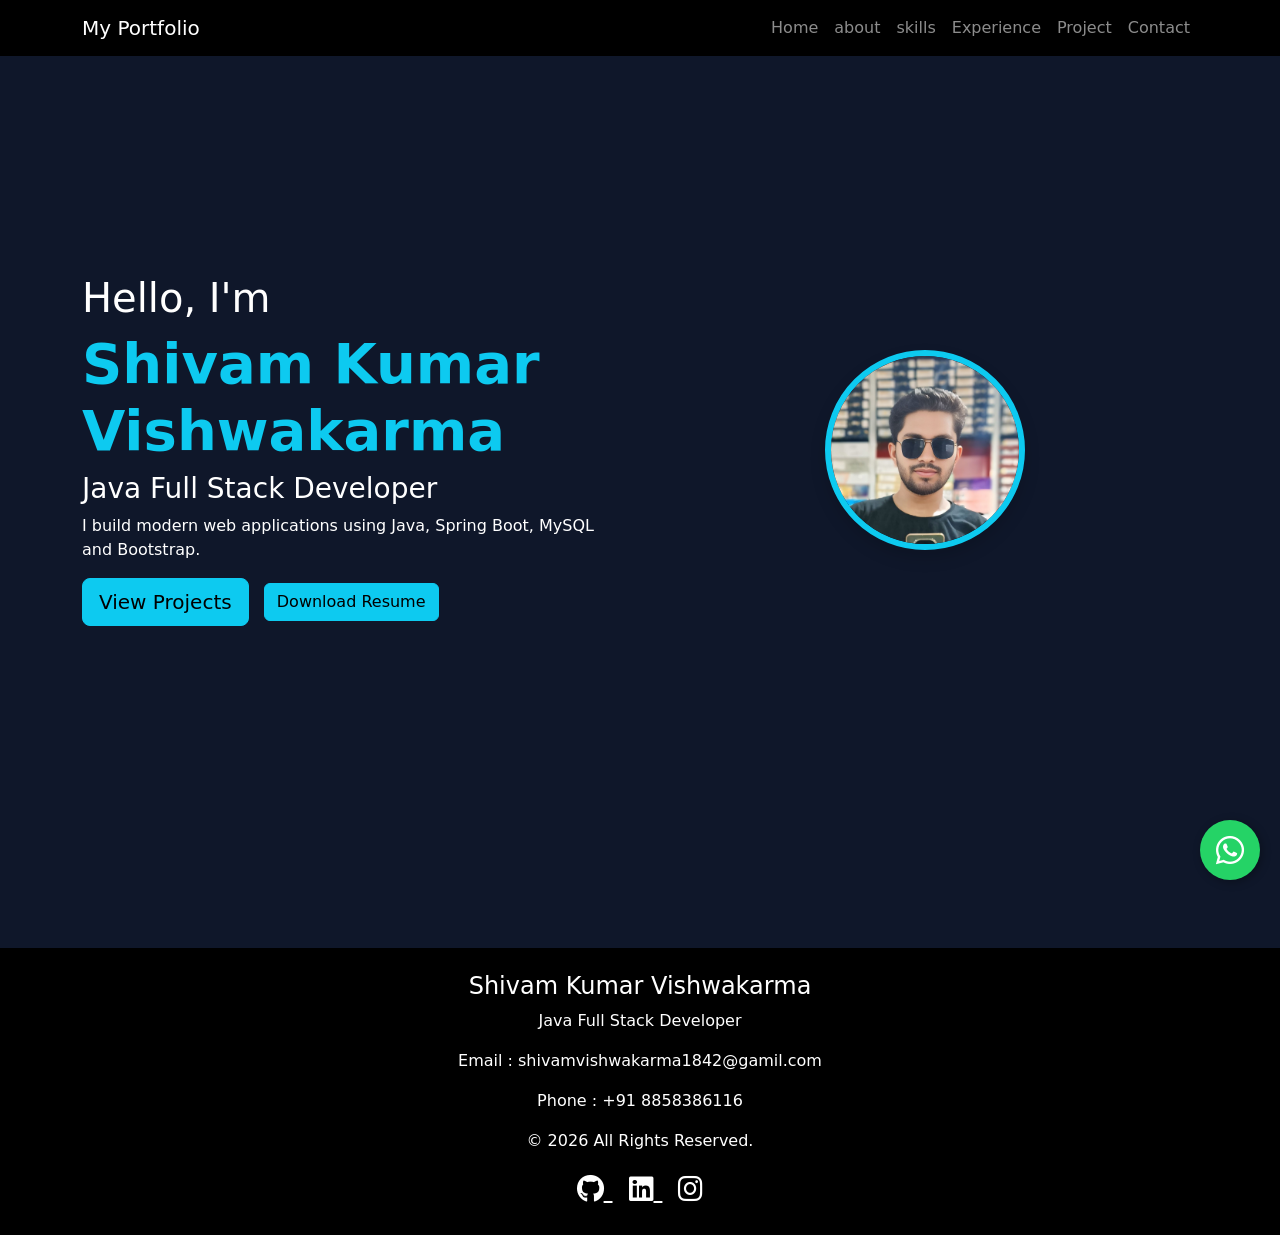
==== index.html @ e50327ce "Update index.html" ====
<!DOCTYPE html>
<html xmlns:th="http://www.thymeleaf.org">
<head>
<meta charset="UTF-8">
<meta name="viewport" content="width=device-width, initial-scale=1">


<link href="https://cdn.jsdelivr.net/npm/bootstrap@5.3.3/dist/css/bootstrap.min.css" rel="stylesheet">

<link rel="stylesheet" href="style.css">
<link rel="stylesheet"
href="https://cdnjs.cloudflare.com/ajax/libs/font-awesome/6.6.0/css/all.min.css">
<link rel="stylesheet"
href="https://cdnjs.cloudflare.com/ajax/libs/font-awesome/6.5.2/css/all.min.css">
</head>

<body>

		<a href="https://wa.me/8858386116" class="whatsapp-float" target="_blank">
    <i class="fab fa-whatsapp"></i>
</a>

<!-- Navbar -->
<nav class="navbar navbar-expand-lg navbar-dark bg-dark fixed-top">
    <div class="container">

        <a class="navbar-brand" href="#">My Portfolio</a>

        <button class="navbar-toggler" type="button"
            data-bs-toggle="collapse"
            data-bs-target="#navbarNav">

            <span class="navbar-toggler-icon"></span>

        </button>
        <div class="collapse navbar-collapse" id="navbarNav">

            <ul class="navbar-nav ms-auto">

                <li class="nav-item">
                    <a class="nav-link" href="#home">Home</a>
                </li>

                <li class="nav-item">
                    <a class="nav-link" href="about.html">about</a>
                </li>

                <li class="nav-item">
                    <a class="nav-link" href="skill.html">skills</a>
                </li>
                <li class="nav-item">
                    <a class="nav-link" href="#experience">Experience</a>
                </li>

                <li class="nav-item">
                    <a class="nav-link" href="#project">Project</a>
                </li>

                <li class="nav-item">
                    <a class="nav-link" href="#contact">Contact</a>
                </li>

            </ul>

        </div>

    </div>

</nav>

<!-- Home Section -->

<section id="home" class="hero">

<div class="container">

<div class="row align-items-center">

<div class="col-md-6">

<h1>Hello, I'm</h1>

<h1 class="display-4 fw-bold text-info">
Shivam Kumar Vishwakarma
</h1>

<h3>Java Full Stack Developer</h3>

<p>
I build modern web applications using Java,
Spring Boot, MySQL and Bootstrap.
</p>

<a href="#projects" class="btn btn-info btn-lg">
View Projects
</a>

<a href="#resume.pdf"
   class="btn btn-info"
   download>
   Download Resume
</a>

</div>

<div class="col-md-6 text-center">

<img src="profile.jpg"
class="img-fluid rounded-circle shadow profile-img" alt="My Photo">

</div>

</div>

</div>

</section>

<script src="https://cdn.jsdelivr.net/npm/bootstrap@5.3.3/dist/js/bootstrap.bundle.min.js"></script>
	<footer class="bg-black text-white text-center p-4 mt-5">

    <h4>Shivam Kumar Vishwakarma</h4>

    <p>Java Full Stack Developer</p>

    <p>Email : shivamvishwakarma1842@gamil.com</p>

    <p>Phone : +91 8858386116</p>

    <p>&copy; 2026 All Rights Reserved.</p>
    <div class="mt-3">

<a href="https://github.com/shivamvishwakarma-70" class="text-white fs-3 me-3">
<i class="fab fa-github"></i>
</a>

<a href="#" class="text-white fs-3 me-3">
<i class="fab fa-linkedin"></i>
</a>

<a href="#" class="text-white fs-3">
<i class="fab fa-instagram"></i>
</a>

</div>

</footer>
</body>
</html>
---- style.css ----
@charset "UTF-8";
body{
background:#0f172a;
color:white;
scroll-behavior:smooth;
}

.hero{
padding:120px 0;
min-height:100vh;
display:flex;
align-items:center;
}

.profile-img{
width:200px;
height: 200px;
object-fit:cover;
border:6px solid #0dcaf0;
}

.navbar{
background:#000 !important;
}

.btn{
margin-right:10px;
}
.whatsapp-float{
    position: fixed;
    width: 60px;
    height: 60px;
    bottom: 20px;
    right: 20px;
    background: #25D366;
    color: white;
    border-radius: 50%;
    display: flex;
    justify-content: center;
    align-items: center;
    font-size: 32px;
    text-decoration: none;
    box-shadow: 2px 2px 10px rgba(0,0,0,0.3);
    z-index: 999;
}

.whatsapp-float:hover{
    transform: scale(1.1);
}
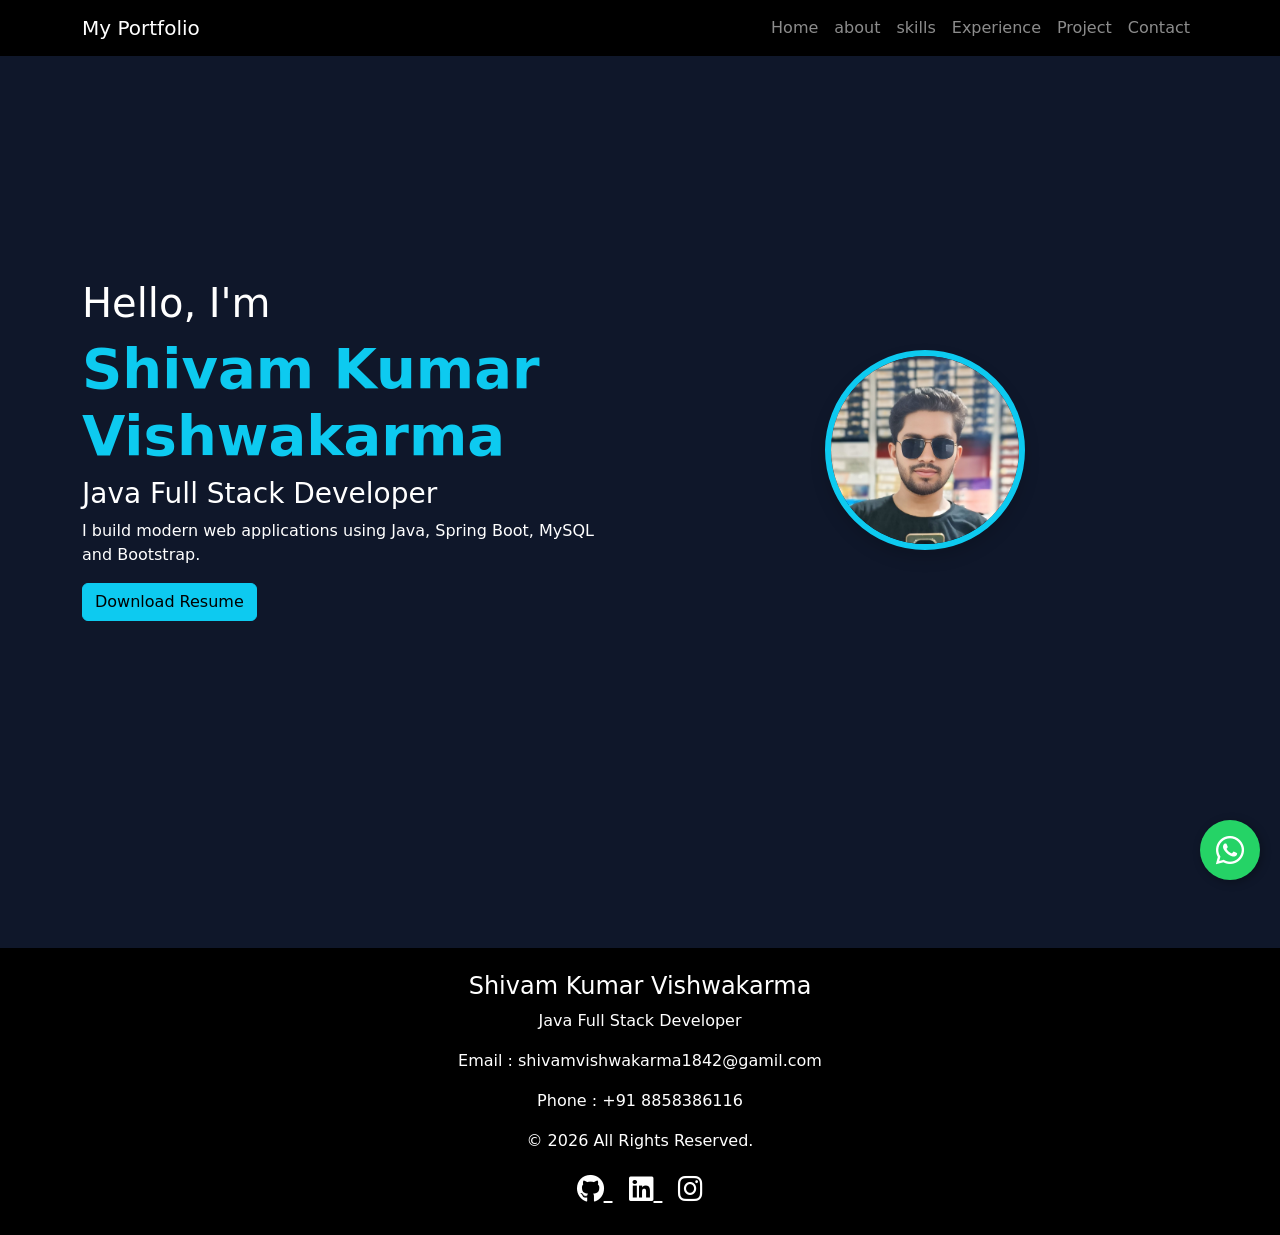
==== commit e4ead846: "Update index.html" ====
--- a/index.html
+++ b/index.html
@@ -2,7 +2,7 @@
 <html xmlns:th="http://www.thymeleaf.org">
 <head>
 <meta charset="UTF-8">
-<meta name="viewport" content="width=device-width, initial-scale=1">
+<meta name="viewport" content="width=device-width, initial-scale=1.0">
 
 
 <link href="https://cdn.jsdelivr.net/npm/bootstrap@5.3.3/dist/css/bootstrap.min.css" rel="stylesheet">
@@ -16,7 +16,7 @@
 
 <body>
 
-		<a href="https://wa.me/8858386116" class="whatsapp-float" target="_blank">
+		<a href="https://wa.me/918858386116" class="whatsapp-float" target="_blank">
     <i class="fab fa-whatsapp"></i>
 </a>
 
@@ -38,7 +38,7 @@
             <ul class="navbar-nav ms-auto">
 
                 <li class="nav-item">
-                    <a class="nav-link" href="#home">Home</a>
+                    <a class="nav-link" href="index.html">Home</a>
                 </li>
 
                 <li class="nav-item">
@@ -49,15 +49,15 @@
                     <a class="nav-link" href="skill.html">skills</a>
                 </li>
                 <li class="nav-item">
-                    <a class="nav-link" href="#experience">Experience</a>
+                    <a class="nav-link" href="experience.html">Experience</a>
                 </li>
 
                 <li class="nav-item">
-                    <a class="nav-link" href="#project">Project</a>
+                    <a class="nav-link" href="project.html">Project</a>
                 </li>
 
                 <li class="nav-item">
-                    <a class="nav-link" href="#contact">Contact</a>
+                    <a class="nav-link" href="contact.html">Contact</a>
                 </li>
 
             </ul>
@@ -91,11 +91,7 @@
 Spring Boot, MySQL and Bootstrap.
 </p>
 
-<a href="#projects" class="btn btn-info btn-lg">
-View Projects
-</a>
-
-<a href="#resume.pdf"
+<a href="resume.pdf"
    class="btn btn-info"
    download>
    Download Resume
